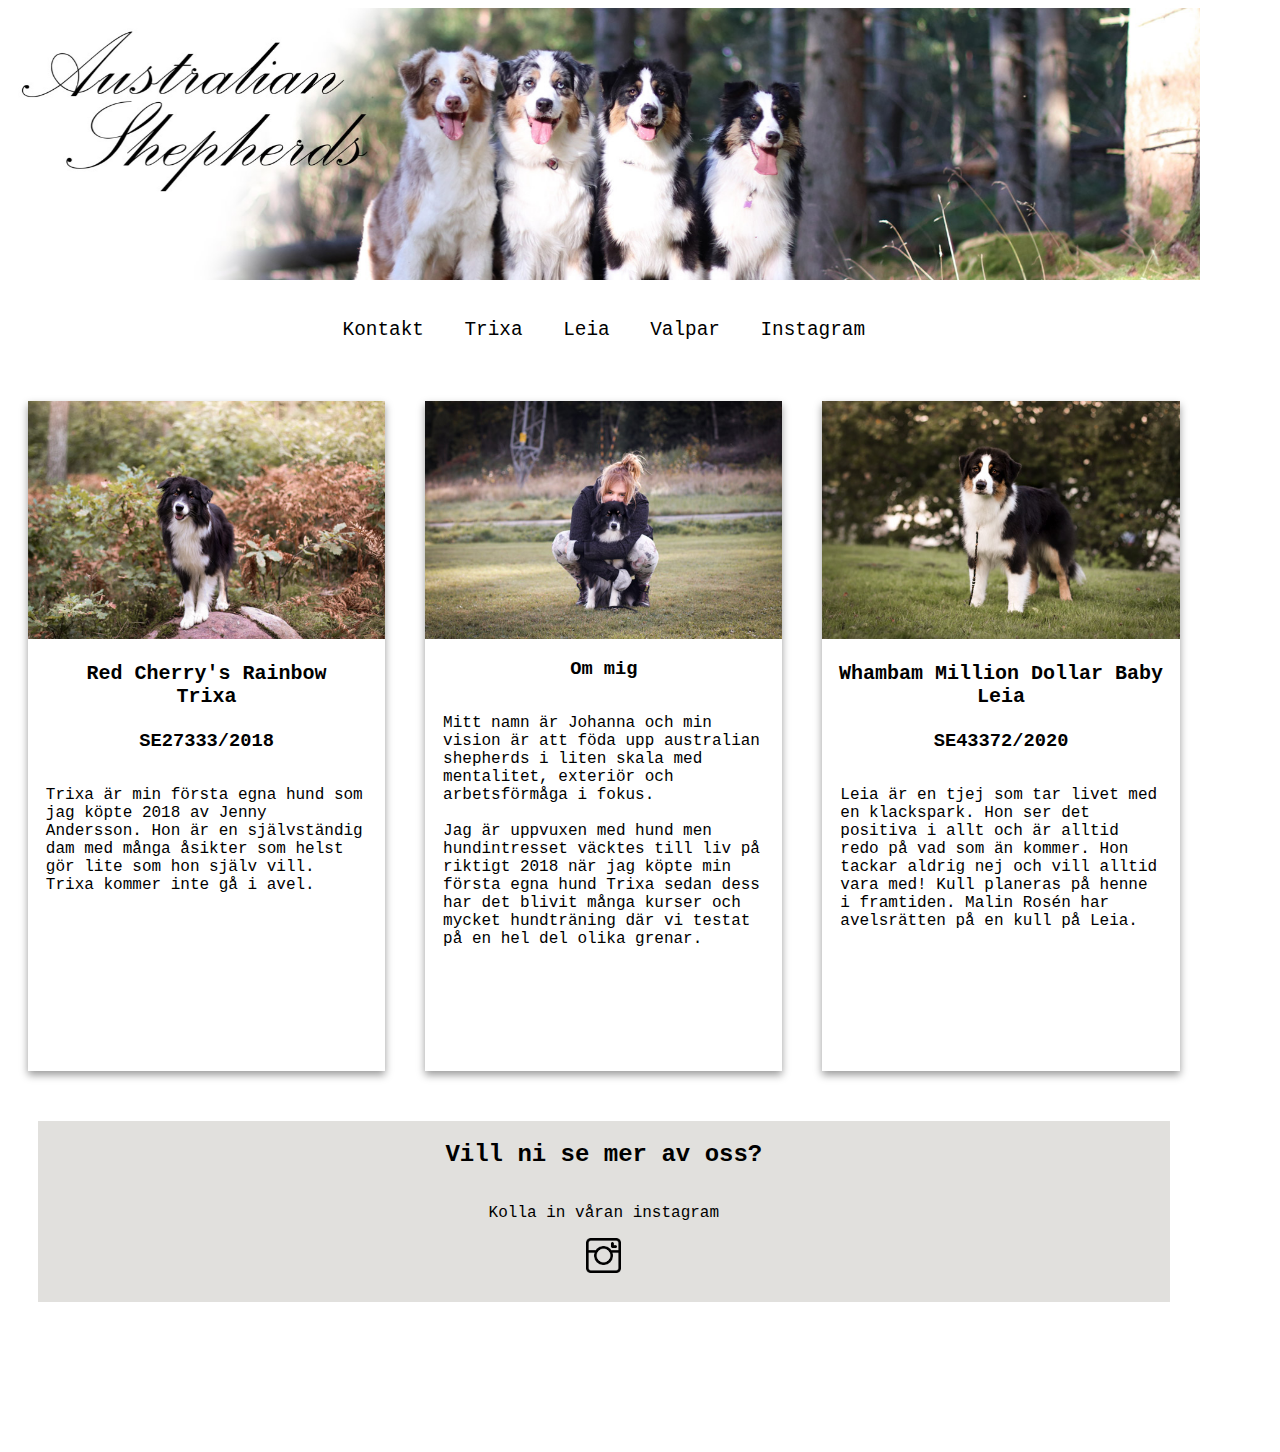
==== index.html @ dc09b7b7 "Add files via upload" ====
<!DOCTYPE html>
<html lang="en">
<head>
    <meta charset="UTF-8">
    <meta http-equiv="X-UA-Compatible" content="IE=edge">
    <meta name="viewport" content="width=device-width, initial-scale=1.0">
    <title> Välkommen</title>
    <link rel="icon" type="image/x-icon" href="favicon.ico">
    <link rel="stylesheet"  href="style.css">
    <link rel="stylesheet" href="css/splide-default.min.css">
    <script src="js/splide.js"></script>
    
</head>
<body>
    <div class="wrapper">
        <header>
            <div class="splide">
                <div class="splide__track">
                      <ul class="splide__list">
                          <li class="splide__slide"> <img src="images/header.jpg" alt=""> </li>
                          <li class="splide__slide"><img src="images/tripple.jpg" alt=""></li>
                          <li class="splide__slide"><img src="images/eys.jpg" alt=""></li>
                      </ul>

                </div>
              </div>
            <div class="headerlinks">
                <a class="headerlinks" href="kontakt.html">Kontakt</a>
                <a class="headerlinks" href="trixa.html">Trixa</a>
                <a class="headerlinks" href="leia.html">Leia</a>
                <a class="headerlinks" href="valpar.html">Valpar</a>
                <a class="headerlinks" href="https://www.instagram.com/trixasliv/">Instagram</a>
            </div>    
        </header>
        <main>
            <div class="articles">
                <img src="images/IMG_0211.jpg" alt="Trixa bland orangea ormbunkar i skogen">
                <a class="dogpage" href="Trixa.html">Red Cherry's Rainbow <br>Trixa</a>
                
                <h3>SE27333/2018</h3>
                <p>Trixa är min första egna hund som jag köpte 2018 av Jenny Andersson. Hon är en självständig dam med många åsikter som helst gör lite som hon själv vill. Trixa kommer inte gå i avel. </p>
            </div>
            <div class="articles">
                <img src="images/aboutme.jpg" alt="Johanna kramar Trixa">
                <h3>Om mig</h3>
                <p>Mitt namn är Johanna och min vision är att föda upp australian shepherds i liten skala med mentalitet, exteriör och arbetsförmåga i fokus. <br><br> Jag är uppvuxen med hund men hundintresset väcktes till liv på riktigt 2018 när jag köpte min första egna hund Trixa
                sedan dess har det blivit många kurser och mycket hundträning där vi testat på en hel del olika grenar. </p>
            </div>
            <div class="articles">
                <img src="images/IMG_9795.jpg" alt="Leia">
                <a class="dogpage" href="leia.html">Whambam Million Dollar Baby <br> Leia</a>
                <h3>SE43372/2020</h3>
                <p>Leia är en tjej som tar livet med en klackspark. Hon ser det positiva i allt och är alltid redo på vad som än kommer. Hon tackar aldrig nej och vill alltid vara med! Kull planeras på henne i framtiden. Malin Rosén har avelsrätten på en kull på Leia.</p>
            </div>
        </main>
        <footer>
            <div class="Footermenu">
                <h2>Vill ni se mer av oss?</h2>
                <p>Kolla in våran instagram</p>
                <a href="https://www.instagram.com/trixasliv/"><img class="logo" src="images/instagramlogo.png" alt=""></a>
        </div>
        </footer>
        <script>
    var spl = new Splide( '.splide', {
                autoplay    : true,
                rewind      : true,
                speed       : 9000,
                interval    : 5000,
                type        : 'fade',
                arrows      : false,
                pagination  : false,
                pauseOnHover: false,
                pauseOnFocus: false,
                } );
            

            spl.mount();

        </script>
    </div>
</body>
</html>
---- style.css ----
body {
    width: 98vw;
    height: 100vh;
    
}

.wrapper {
    max-width: 95%;
    display: grid;
    grid-template-columns: repeat(11, 1fr);
    grid-template-rows: repeat(8, 1fr);
    grid-template-rows: repeat(12, 1fr) ;
    
}

header {
    grid-column: 1/12;
    grid-row: 1/4;
    display: flex;
    flex-direction: column;
    align-items: center;
    font-family: 'Courier New', Courier, monospace;
    
    min-width: 1000px;
}
.header {
width: 100%;
max-width: 1500px;

}
.headerlinks {
    color: black;
    text-decoration: none;
    margin-top: 3%;
    margin-bottom: 1%;
    padding-left: 15px;
    padding-right: 15px;
    padding-top: 3px;
    padding-bottom: 3px;
    transition: all 0.8s;
    font-size: 110%;
    max-width: 1000px;
}
a.headerlinks:hover {
    background: rosybrown;
    color: black;
    border-radius: 5px;
    font-size: 125%;
}

main {
    grid-column: 1/12;
    grid-row: 4/10;
    display: flex;
    flex-direction: row;
    margin-top: 1%;
}
.articles {
    width: 100%;
    min-width: 300px;
    display: flex;
    flex-direction: column;
    align-items: center;
    margin: 20px;
    box-shadow: 0 4px 8px 0 rgb(0 0 0 / 40%);
    transition: all 0.8s;
    font-family: 'Courier New', Courier, monospace;
    
}
img {
    width: 100%;
}
.dogpage {
    color: black;
    text-decoration: none;
    margin-top: 20px;
    padding-left: 15px;
    padding-right: 15px;
    padding-top: 3px;
    padding-bottom: 3px;
    transition: all 0.8s;
    font-size: 20px;
    font-weight: bolder;
    text-align: center;
}
p {
    
    padding-left: 5%;
    padding-right: 5%;
}
footer {
    grid-column: 1/12;
    grid-row: 10/12;
    background-color: rgba(156, 152, 143, 0.301);
    border: 30px solid rgb(255, 255, 255);
    padding-bottom: 2%;
    min-width: 1000px;
}
.Footermenu {
    display: flex;
    flex-direction: column;
    align-items: center;
    font-family: 'Courier New', Courier, monospace;
}

.logo {
    width: 35px;
    transition: all 0.4s;
}
.logo:hover {
    width: 40px;
   
}
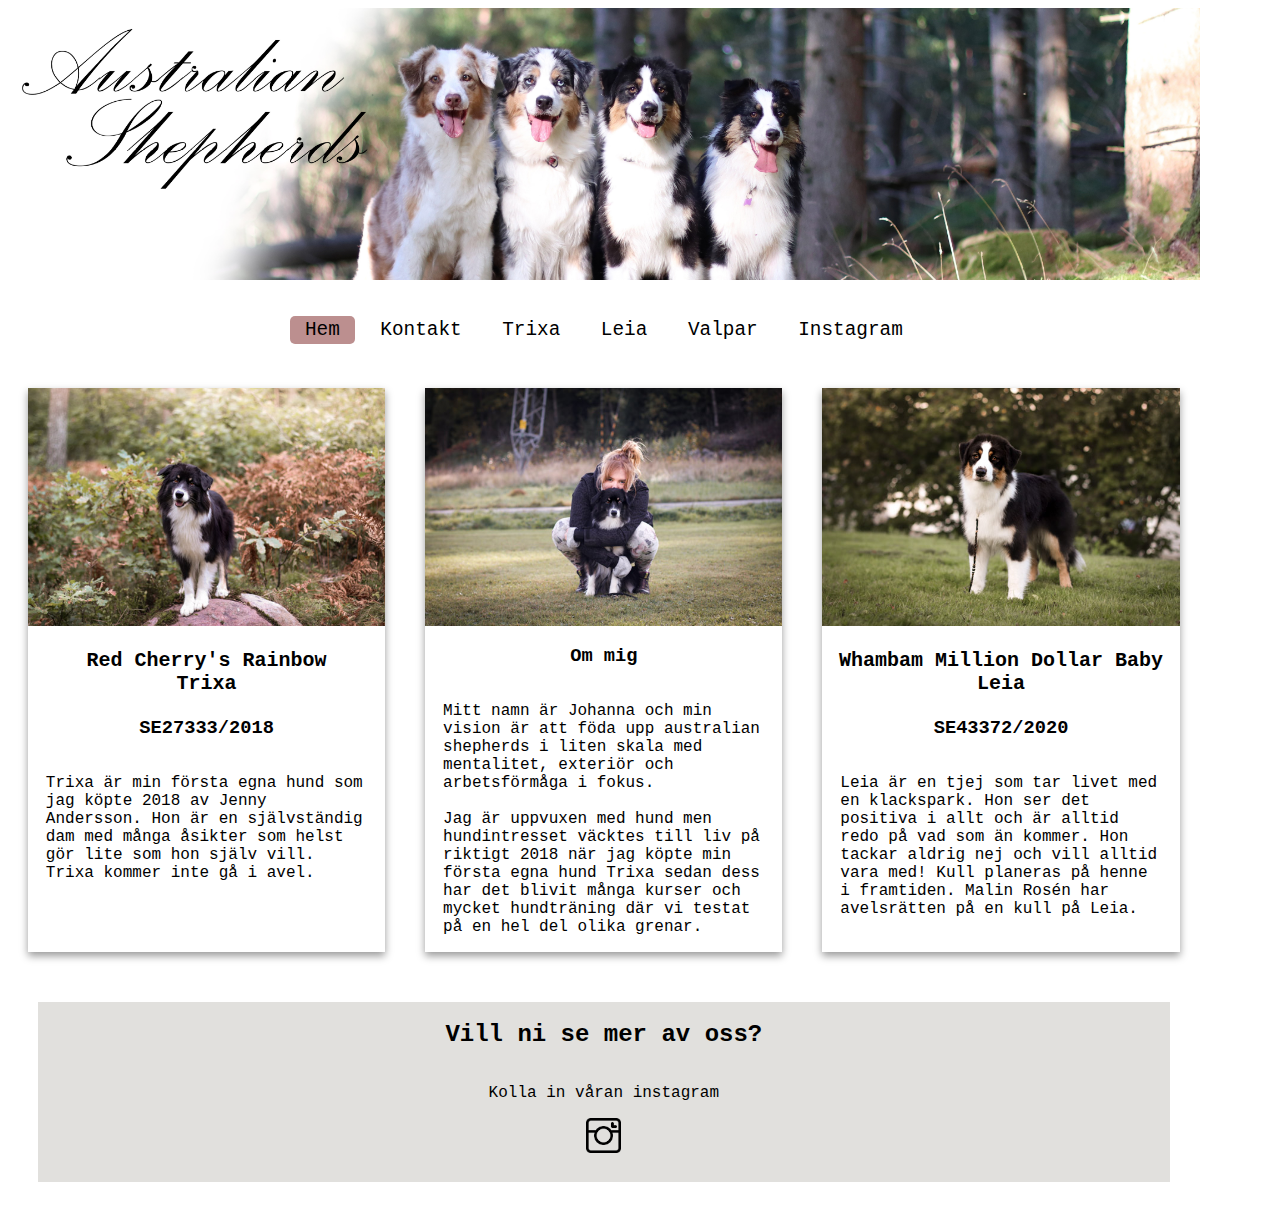
==== commit e52c537b: "Städat kod." ====
--- a/index.html
+++ b/index.html
@@ -25,11 +25,12 @@
                 </div>
               </div>
             <div class="headerlinks">
+                <a class="headerlinks selected" href="index.html">Hem</a>
                 <a class="headerlinks" href="kontakt.html">Kontakt</a>
                 <a class="headerlinks" href="trixa.html">Trixa</a>
                 <a class="headerlinks" href="leia.html">Leia</a>
                 <a class="headerlinks" href="valpar.html">Valpar</a>
-                <a class="headerlinks" href="https://www.instagram.com/trixasliv/">Instagram</a>
+                <a class="headerlinks" target="_blank" href="https://www.instagram.com/trixasliv/">Instagram</a>
             </div>    
         </header>
         <main>
--- a/style.css
+++ b/style.css
@@ -3,16 +3,11 @@
     height: 100vh;
     
 }
-
 .wrapper {
     max-width: 95%;
     display: grid;
-    grid-template-columns: repeat(11, 1fr);
-    grid-template-rows: repeat(8, 1fr);
-    grid-template-rows: repeat(12, 1fr) ;
-    
+    grid-template-columns: repeat(11, 1fr);  
 }
-
 header {
     grid-column: 1/12;
     grid-row: 1/4;
@@ -20,13 +15,11 @@
     flex-direction: column;
     align-items: center;
     font-family: 'Courier New', Courier, monospace;
-    
     min-width: 1000px;
 }
 .header {
 width: 100%;
 max-width: 1500px;
-
 }
 .headerlinks {
     color: black;
@@ -47,7 +40,10 @@
     border-radius: 5px;
     font-size: 125%;
 }
-
+.headerlinks.selected {
+    background: rosybrown;
+    border-radius: 5px;
+}
 main {
     grid-column: 1/12;
     grid-row: 4/10;
@@ -65,7 +61,6 @@
     box-shadow: 0 4px 8px 0 rgb(0 0 0 / 40%);
     transition: all 0.8s;
     font-family: 'Courier New', Courier, monospace;
-    
 }
 img {
     width: 100%;
@@ -102,7 +97,6 @@
     align-items: center;
     font-family: 'Courier New', Courier, monospace;
 }
-
 .logo {
     width: 35px;
     transition: all 0.4s;
